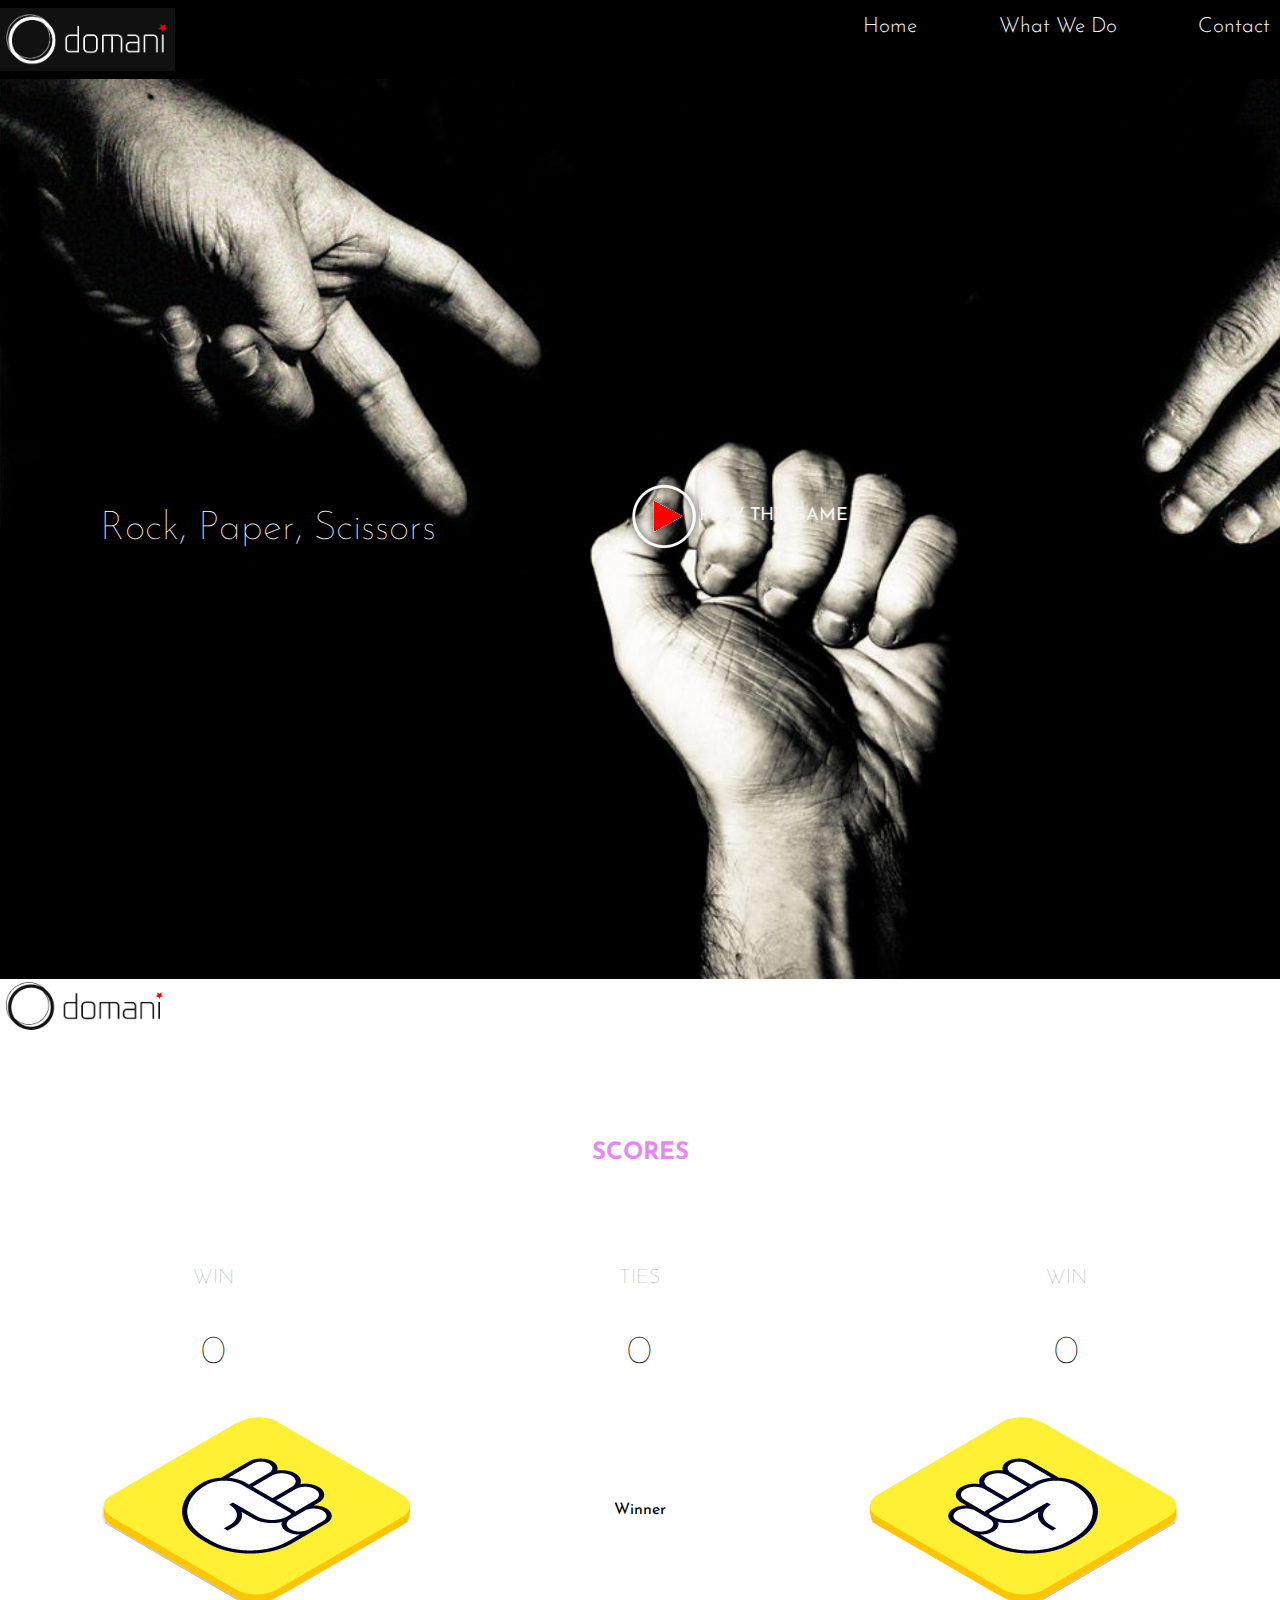
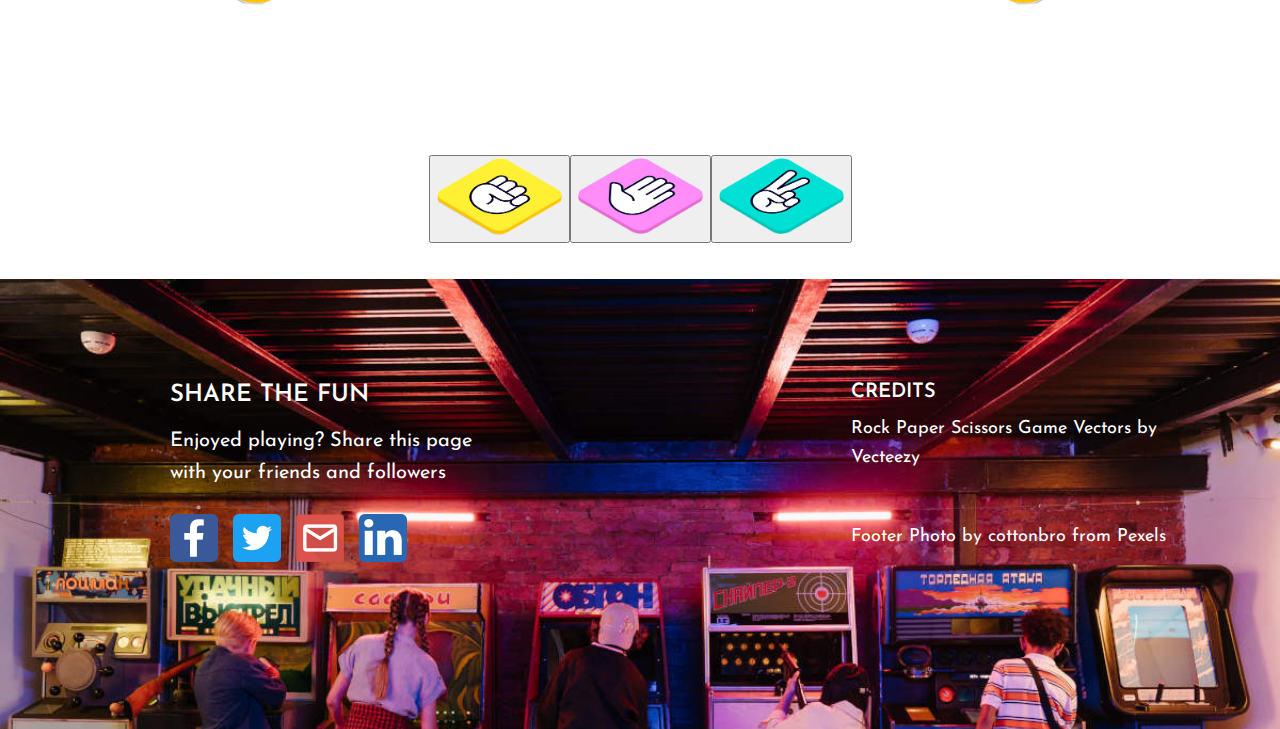
==== index.html @ 02d499a8 "Edit index" ====
<!DOCTYPE html>
<html lang="en">

<head>
    <meta charset="UTF-8">
    <meta http-equiv="X-UA-Compatible" content="IE=edge">
    <meta name="viewport" content="width=device-width, initial-scale=1.0">
    <title>Rock, Paper, Scissors</title>
    <link rel="stylesheet" href="css/normalize.css">
    <link rel="stylesheet" href="css/style.css">
    <link rel="preconnect" href="https://fonts.googleapis.com">
    <link rel="preconnect" href="https://fonts.gstatic.com" crossorigin>
    <link href="https://fonts.googleapis.com/css2?family=Josefin+Sans:wght@100&display=swap" rel="stylesheet">

</head>

<body>
    <div id="main-wrapper">
        <div id="container">
            <div id="header">
                <div class="logo">
                    <img src="images/logob.png" alt="Logo">
                </div>
                <nav class="flex-nav">
                    <ul>
                        <li class="nav-links"><a href="">Home</a></li>
                        <li class="nav-links"><a href="">What We Do</a></li>
                        <li class="nav-links"><a href="">Contact</a></li>
                    </ul>
                </nav>
            </div>
            <div id="hero-banner">
                <div id="hero-banner-inner">
                    <div id="hero-banner-left">
                        <h1>Rock, Paper, Scissors</h1>
                    </div>
                    <div id="hero-banner-center">
                        <h3><a href="#main"><img id="play-button" src="images/play-button-w.png"
                                    onmouseover="hover(this);" onmouseout="unhover(this);" />PLAY THE GAME</a></h3>
                    </div>
                    <div id="hero-banner-right">
                    </div>
                </div>
            </div>
            <div id="main">
                <div id="main-container">
                    <div class="logo">
                        <img src="images/logow.png" alt="Logo">
                    </div>
                    <div id="game-rounds">
                        <h2>SCORES</h2>
                    </div>
                    <div id="game-score-titles">
                        <div id="player-score">
                            WIN
                        </div>
                        <div id="game-ties">
                            TIES
                        </div>
                        <div id="computer-score">
                            WIN
                        </div>
                    </div>
                    <div id="game-score-values">
                        <div id="player-score-value">
                            <p id="player-score-total">0</p>
                        </div>
                        <div id="game-ties-value">
                            <p>0</p>
                        </div>
                        <div id="computer-score-value">
                            <p id="computer-score-total">0</p>
                        </div>
                    </div>
                    <div id="rock-paper-scissors-interface">
                        <div id="hands">
                            <img id="player-hand" src="assets/rock.png" alt="player hand">
                            <div id="winner"><p>Winner</p></div>
                            <img id="computer-hand" src="assets/rock.png" alt="computer hand">
                        </div>          
                        <div id="player-options">
                            <button class="rock"><img class="icons-rps" src="assets/rock.png" /><span>rock</span></button>
                            <button class="paper"><img class="icons-rps" src="assets/paper.png" /><span>paper</span></button>
                            <button class="rock"><img class="icons-rps" src="assets/scissors.png" /><span>scissors</span></button>
                        </div>
                        <div id="computer-output">

                        </div>
                    </div>
                </div>
            </div>
            <div id="footer">
                <div id="footer-container">
                    <div id="footer-left">
                        <h1 id="footer-title">SHARE THE FUN</h1>
                        <h3 id="footer-subtitle">Enjoyed playing? Share this page with your friends and followers</h3>
                        <a id="social-icons" href="https://facebook.com"><img src="assets/facebook_icon.png" /></a>
                        <a id="social-icons" href="https://twitter.com"><img src="assets/twitter_icon.png" /></a>
                        <a id="social-icons" href="mailto:?subject=Rock, Paper, Scissors.&body=https://www.github.com"><img src="assets/mail_icon.png" /></a>
                        <a id="social-icons" href="https://linkedin.com"><img src="assets/linkedin_icon.png" /></a>
                    </div>
                    <div id="footer-center">

                    </div>
                    <div id="footer-right">
                        <div id="footer-credits-container">
                            <h1 id="footer-credits-title">CREDITS</h1>
                            <h3 id="footer-credits">Rock Paper Scissors Game Vectors by <a href="https://www.vecteezy.com/free-vector/rock-paper-scissors-game">Vecteezy</a></h3>
                            <h3 id="footer-credits">Footer Photo by <a href="https://www.pexels.com/@cottonbro">cottonbro</a> from Pexels</h3>
                        </div>
                    </div>
                </div>
            </div>
        </div>
    </div>
    <script src="javascript/rps.js"></script>
</body>

</html>
---- css/style.css ----
/* style.css */

html {
    margin:0;
    padding:0;
    box-sizing:border-box;
    overflow-y: scroll;
    scroll-behavior: smooth;
    font-family: Josefin Sans,sans-serif;
}

#header {
    display:flex;
    align-items:center;
    background-color:black;
}

#header .logo {
    display:flex;
    justify-content:flex-start;
    flex: 4;
}

#header .logo img {
    width: 175px;
}

#header .flex-nav {
    display:flex;
    justify-content:flex-end;
    flex:2;
}

#header .flex-nav ul {
    display: flex;
    justify-content:space-between;
    width: 100%;
    list-style: none;
    margin: 0;
    padding: 10px;
}

#header .flex-nav .nav-links a {
    color: whitesmoke;
    text-decoration: none;
    display: inline-block;
    font-family: Josefin Sans,sans-serif;
    font-weight: 300;
    font-size: 21px;
}

#hero-banner {
    display:flex;
    align-items:center;
    width: 100%;
    min-height: 100vh;
    background-image:url(../images/banner-image-bw.jpg);
    background-size: cover;
}

#hero-banner-inner {
    display:flex;
    width:100%;
}

#hero-banner-left {
    display:flex;
    justify-content: flex-start;
    flex:3;
}

#hero-banner-left h1 {
    display:flex;
    justify-content: flex-start;
    align-items:center;
    width:100%;
    white-space: nowrap;
    font-size: 40px;
    color:white;
    line-height: 1.2;
    font-weight: lighter;
    margin: 0;
    padding-left:100px;
    font-family: Josefin Sans,sans-serif;
}

#hero-banner-center {
    display:flex;
    justify-content:flex-start;
    align-items:center;
    flex:2;
}

#hero-banner-center h3 {
    font-size: 22px;
    font-weight: 400;
    text-transform: uppercase;
    padding-left:80px;
    width:100%;
    white-space: nowrap;
    font-family: Josefin Sans,sans-serif;
}

#hero-banner-center a {
    color:whitesmoke;
    text-decoration: none;
    display: flex;
    align-items:center;
}

#hero-banner-right {
    display:flex;
    justify-content: flex-end;
    align-items:center;
    flex:2;
}

#main {
    display:flex;
    flex-direction:column;
    width: 100%;
    min-height: 100vh;
    background-color:white;
}

#main-container .logo img {
    width: 175px;
}

#game-rounds {
    display:flex;
    justify-content:center;
    align-items:center;
    color:rgba(231, 126, 245, 0.938);
    font-family: Josefin Sans,sans-serif;
    font-size: 16px;
    text-transform: uppercase;
    font-weight:lighter;
    padding-top:80px;
    padding-bottom:80px;
}

#game-score-titles {
    display:flex;
    justify-content:space-around;
    /* width:80%; */
    /* flex-direction: column; */
    font-size:20px;
    font-weight:lighter;
}

#player-score {
    display:flex;
    justify-content:flex-start;
    align-items:center;
    color:rgb(153, 151, 151);
    
}

#game-ties {
    display:flex;
    justify-content:center;
    align-items:center;
    color:rgb(153, 151, 151);
}

#computer-score {
    display:flex;
    justify-content:flex-end;
    align-items:center;
    color:rgb(153, 151, 151);
}

#game-score-values {
    display:flex;
    justify-content:space-around;
    /* width:80%; */
    font-size:40px;
    font-weight:lighter;
}

#player-score-value {
    display:flex;
    justify-content:flex-start;
    align-items:center;
}

#game-ties-value {
    display:flex;
    justify-content:center;
    align-items:center;
}

#computer-score-value {
    display:flex;
    justify-content:flex-end;
    align-items:center;
}

#rock-paper-scissors-interface {
    display:flex;
    flex-direction:column;
    justify-content:space-around;
}

#hands {
    display:flex;
    justify-content:space-around;
}

#hands player-hand {
    display:flex;
    justify-content:flex-start;
    align-items:center;
}

#hands computer-hand {
    display:flex;
    justify-content:flex-end;
    align-items:center;
}

#computer-hand {
    transform: rotateY(180deg);
}

#player-options {
    display:flex;
    justify-content:center;
    align-items:center;
    padding-top:150px;
}

#player-options span {
    display:none;
}

.icons-rps {
    width:125px;
    height:auto;
}

#winner {
    display:flex;
    justify-content:center;
    align-items:center;
}

#computer-output {
    display:flex;
    justify-content:flex-start;
    align-items:center;
}

#footer {
    display:flex;
    align-items:center;
    width: 100%;
    min-height: 50vh;
    background-image:url(../images/footer-image.jpg);
    background-size: cover;
    background-position: 50% 25%;
    background-repeat: no-repeat;
}

#footer-container {
    display:flex;
    justify-content:space-between;
    width:100%

}

#footer-left {
    padding-left:170px;
    padding-top:30px;
    width:auto;
    height:300px;
    flex:3;
}

#footer-title {
    font-size: 24px;
    line-height: 20px;
    color:white;
    font-weight:600;
    text-transform: uppercase;
}

#footer-subtitle {
    color: #fff;
    font-size: 20px;
    max-width: 340px;
    line-height: 1.6;
    margin-bottom: 25px;
    font-weight: 400;
}

#social-icons {
    padding-right:10px;
}

#footer-center {
    display:flex;
    flex:2;
}

#footer-right {
    display:flex;
    justify-content:center;
    flex:2;
    padding-right:50px;
    padding-top:30px;
    width:auto;
    height:300px;
    flex:3;
}

#footer-credits-container {
    display:flex;
    align-content:center;
    flex-direction: column;
}

#footer-credits-title {
    font-size: 20px;
    line-height: 20px;
    color:white;
    font-weight:600;
    text-transform: uppercase;
}

#footer-credits, a {
    margin:0;
    color: #fff;
    font-size: 18px;
    max-width: 360px;
    line-height: 1.6;
    margin-bottom: 25px;
    font-weight: 400;
    text-decoration: none;
    display: inline-block;
}
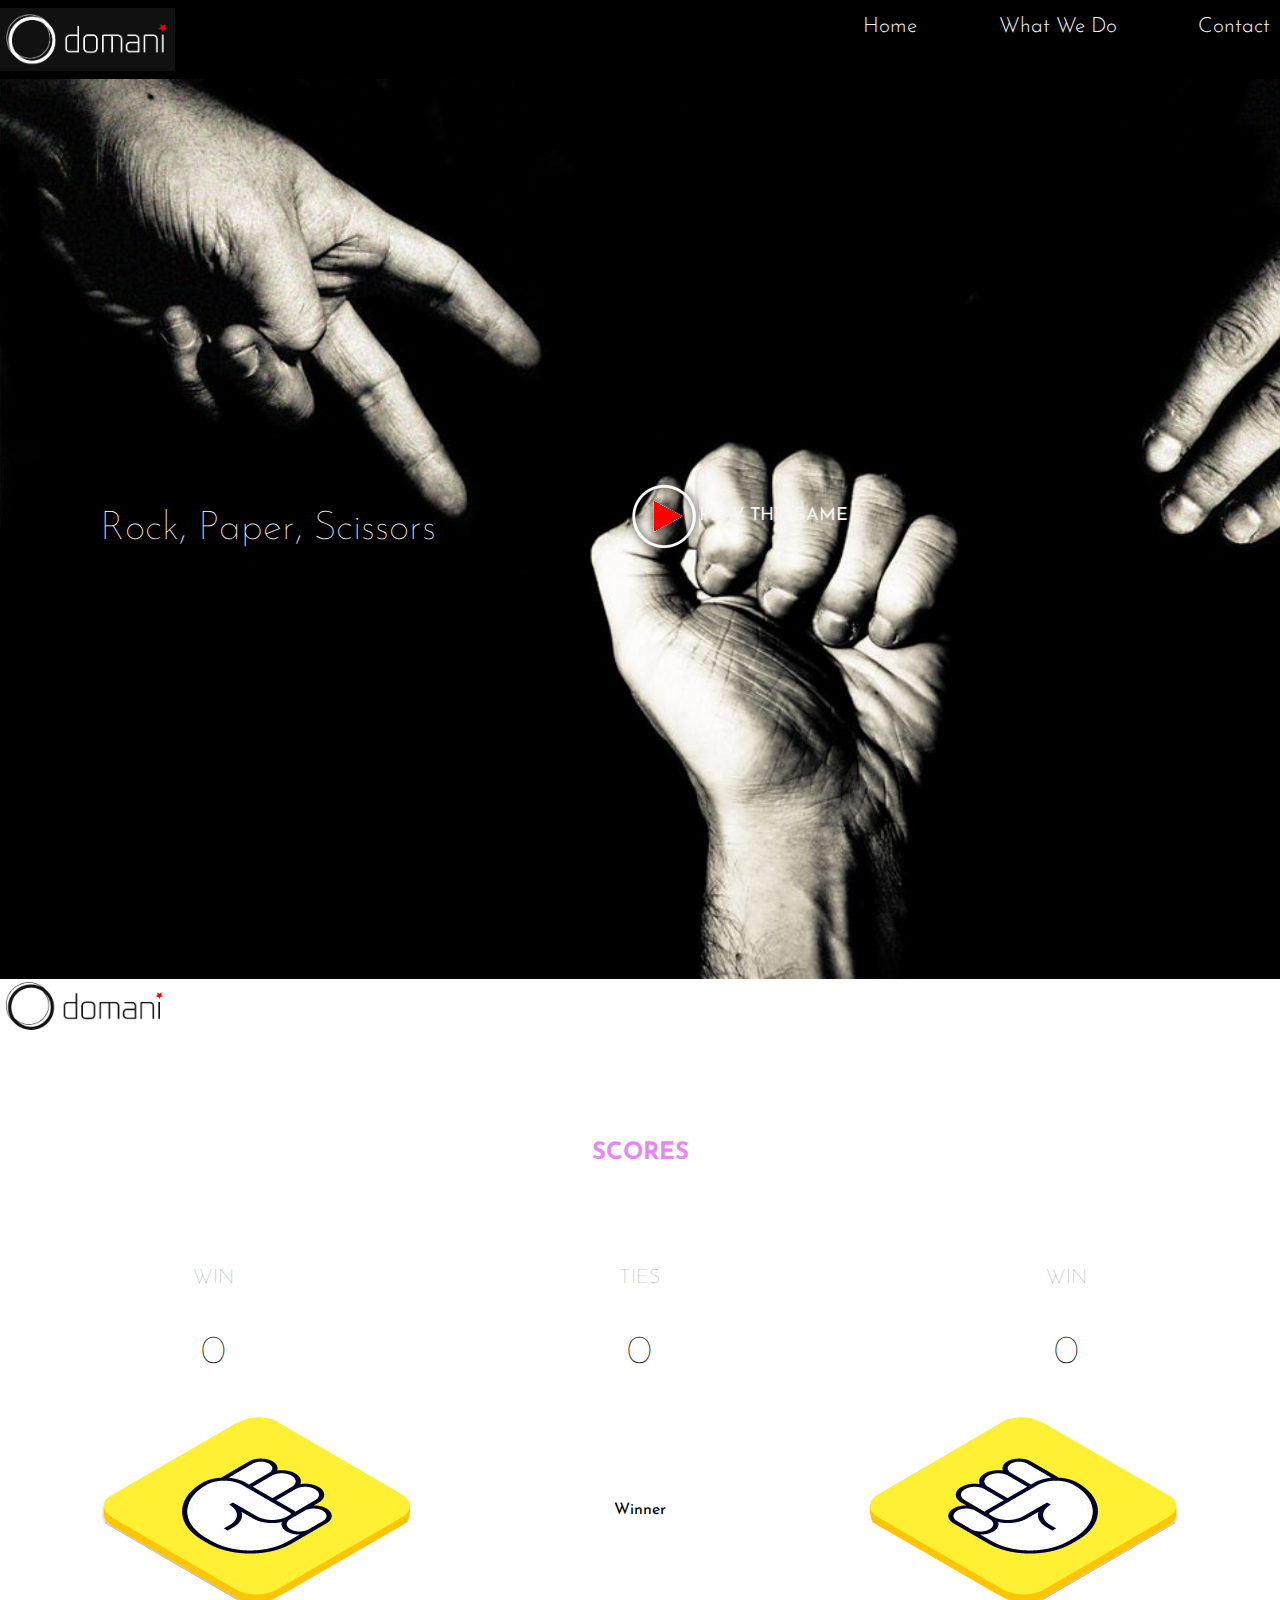
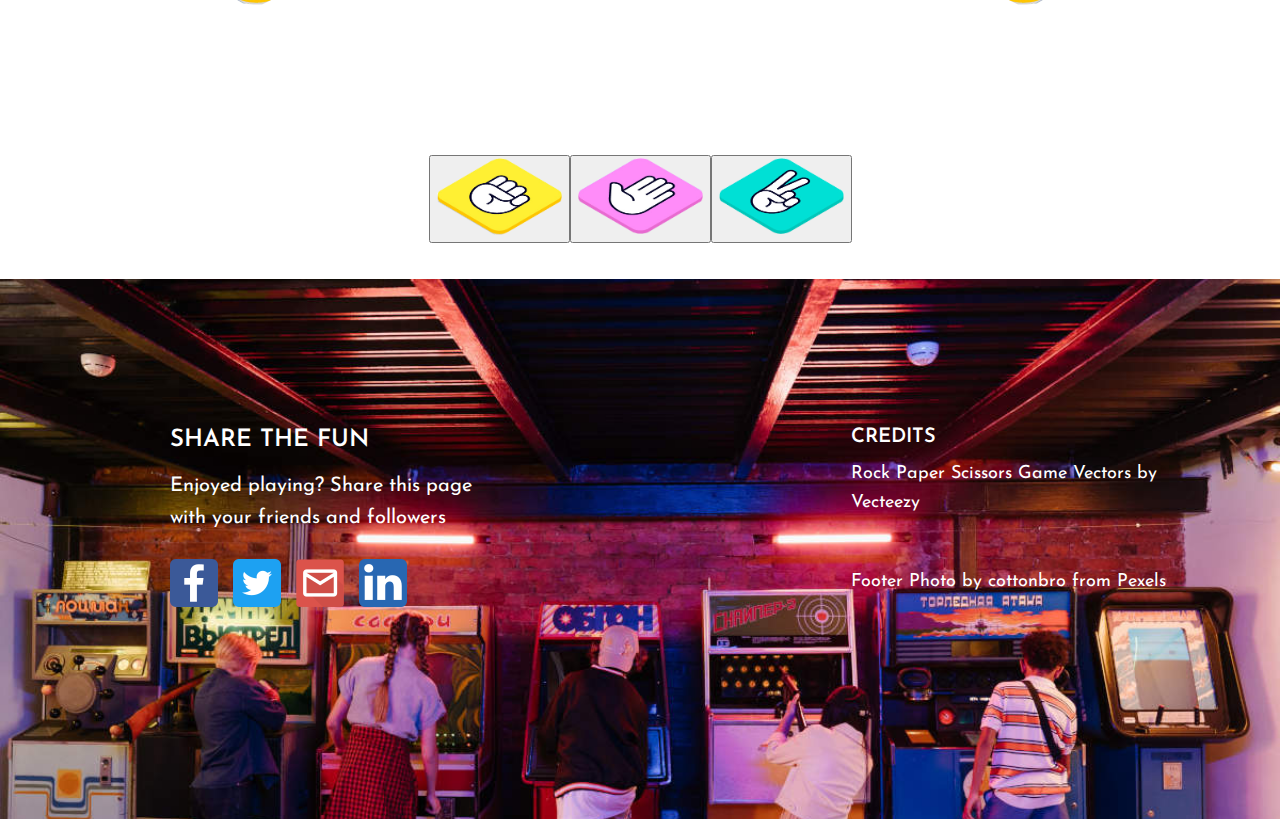
==== commit 5a26278c: "Edit index, style.css and add arrow icon" ====
--- a/index.html
+++ b/index.html
@@ -83,8 +83,8 @@
                             <button class="paper"><img class="icons-rps" src="assets/paper.png" /><span>paper</span></button>
                             <button class="rock"><img class="icons-rps" src="assets/scissors.png" /><span>scissors</span></button>
                         </div>
-                        <div id="computer-output">
-
+                        <div id="jscroll-footer">
+                            
                         </div>
                     </div>
                 </div>
--- a/css/style.css
+++ b/css/style.css
@@ -246,17 +246,18 @@
     align-items:center;
 }
 
-#computer-output {
-    display:flex;
-    justify-content:flex-start;
-    align-items:center;
-}
+/* #scroll-footer{
+    display:flex;
+    justify-content:center;
+    position: absolute;
+    bottom: 0;
+} */
 
 #footer {
     display:flex;
     align-items:center;
     width: 100%;
-    min-height: 50vh;
+    min-height: 60vh;
     background-image:url(../images/footer-image.jpg);
     background-size: cover;
     background-position: 50% 25%;
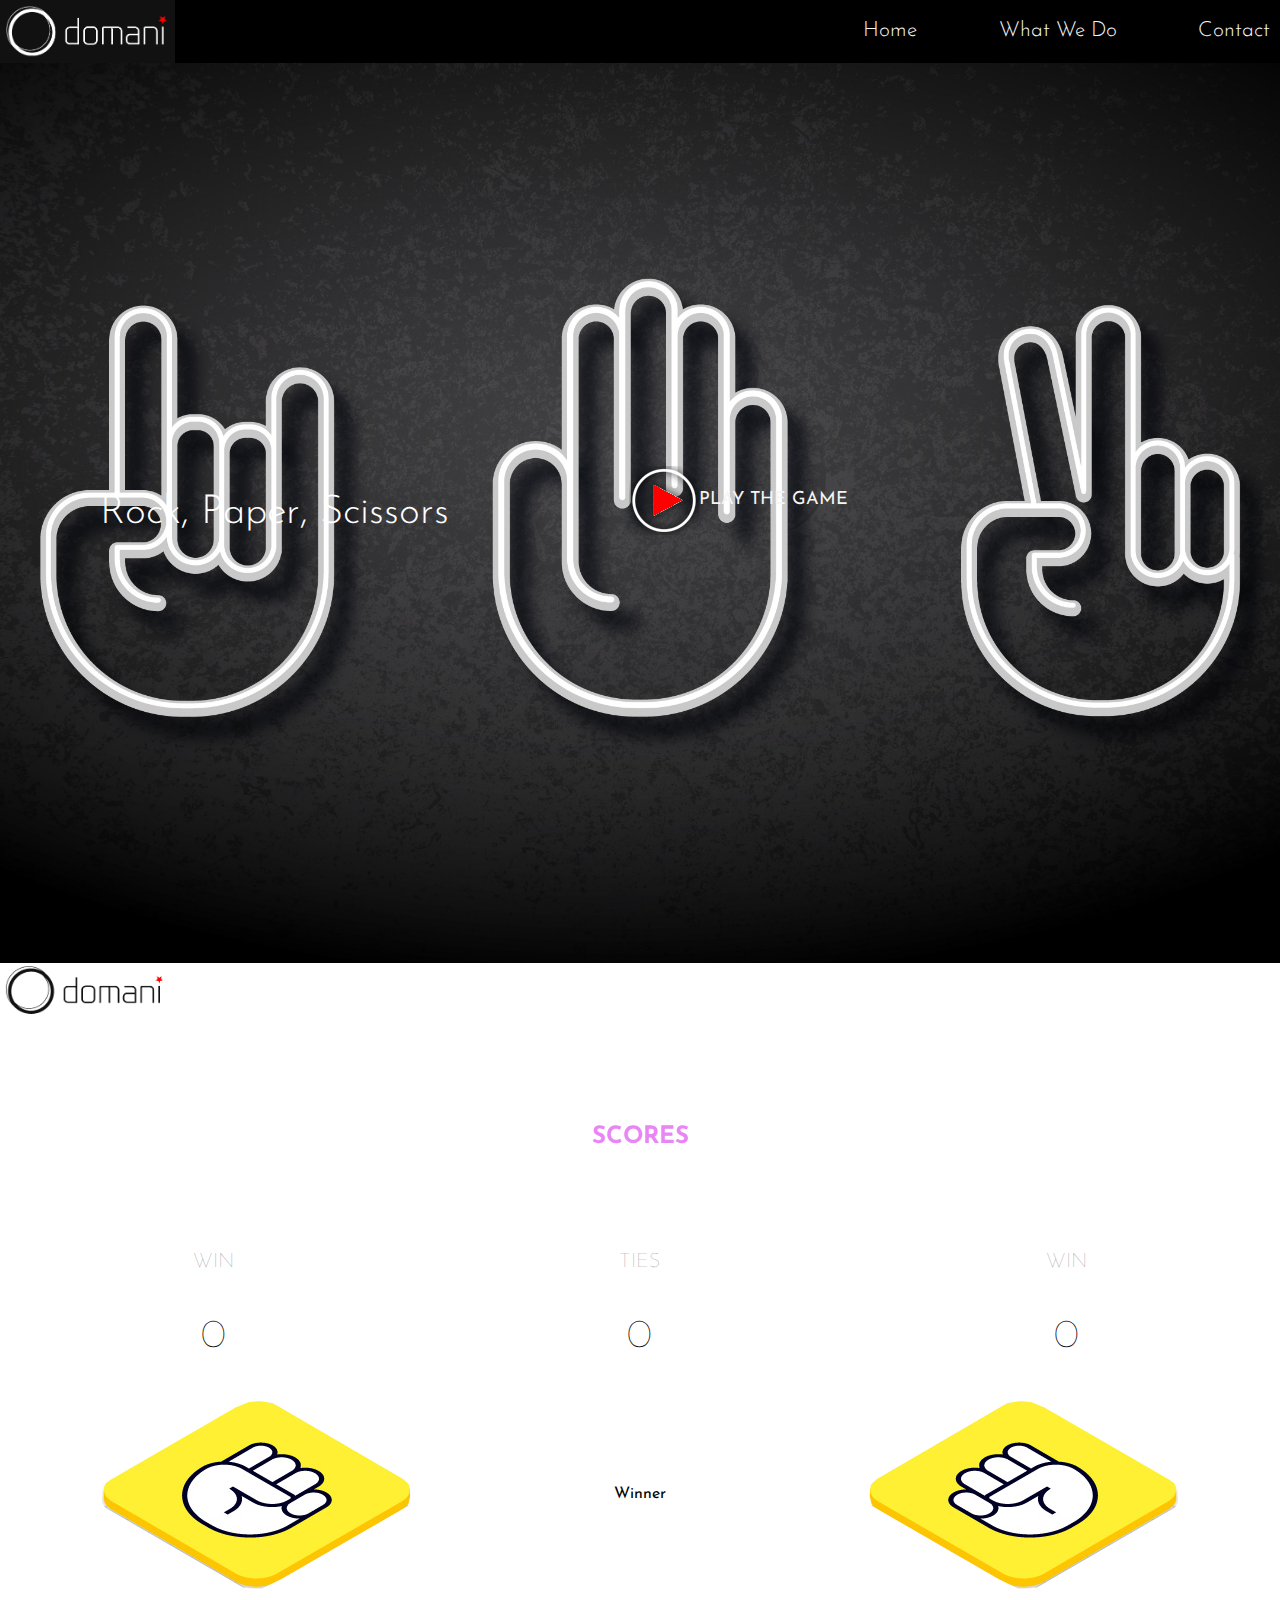
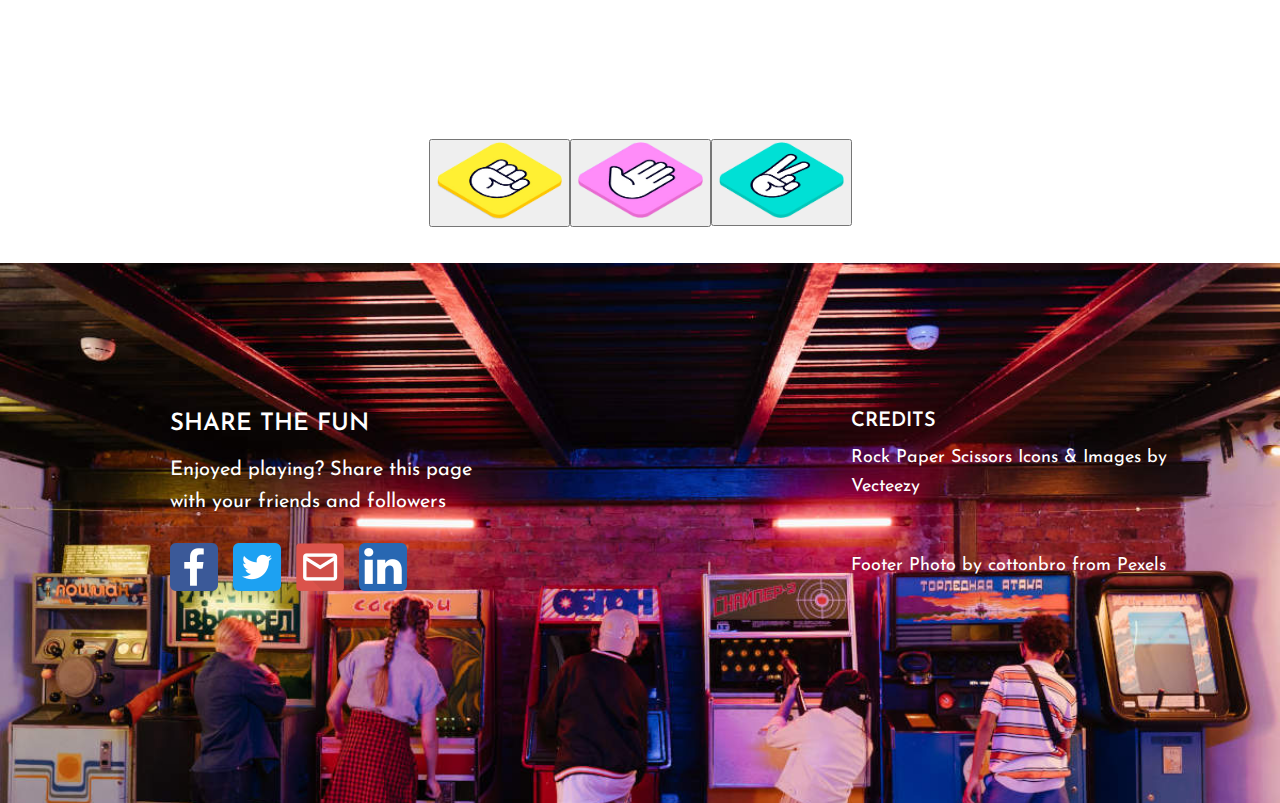
==== commit bea931f7: "Edit index, style.css and replace hero banner image" ====
--- a/index.html
+++ b/index.html
@@ -105,7 +105,7 @@
                     <div id="footer-right">
                         <div id="footer-credits-container">
                             <h1 id="footer-credits-title">CREDITS</h1>
-                            <h3 id="footer-credits">Rock Paper Scissors Game Vectors by <a href="https://www.vecteezy.com/free-vector/rock-paper-scissors-game">Vecteezy</a></h3>
+                            <h3 id="footer-credits">Rock Paper Scissors Icons & Images by <a href="https://www.vecteezy.com/free-vector/rock-paper-scissors-game">Vecteezy</a></h3>
                             <h3 id="footer-credits">Footer Photo by <a href="https://www.pexels.com/@cottonbro">cottonbro</a> from Pexels</h3>
                         </div>
                     </div>
--- a/css/style.css
+++ b/css/style.css
@@ -28,6 +28,7 @@
 #header .flex-nav {
     display:flex;
     justify-content:flex-end;
+    align-content:center;
     flex:2;
 }
 
@@ -47,6 +48,7 @@
     font-family: Josefin Sans,sans-serif;
     font-weight: 300;
     font-size: 21px;
+    margin:0;
 }
 
 #hero-banner {
@@ -54,8 +56,10 @@
     align-items:center;
     width: 100%;
     min-height: 100vh;
-    background-image:url(../images/banner-image-bw.jpg);
+    background-image:url(../images/banner-image-bw-icons.jpg);
     background-size: cover;
+    background-position: 50% 60%;
+    background-repeat: no-repeat;
 }
 
 #hero-banner-inner {
@@ -78,7 +82,7 @@
     font-size: 40px;
     color:white;
     line-height: 1.2;
-    font-weight: lighter;
+    font-weight: 300;
     margin: 0;
     padding-left:100px;
     font-family: Josefin Sans,sans-serif;
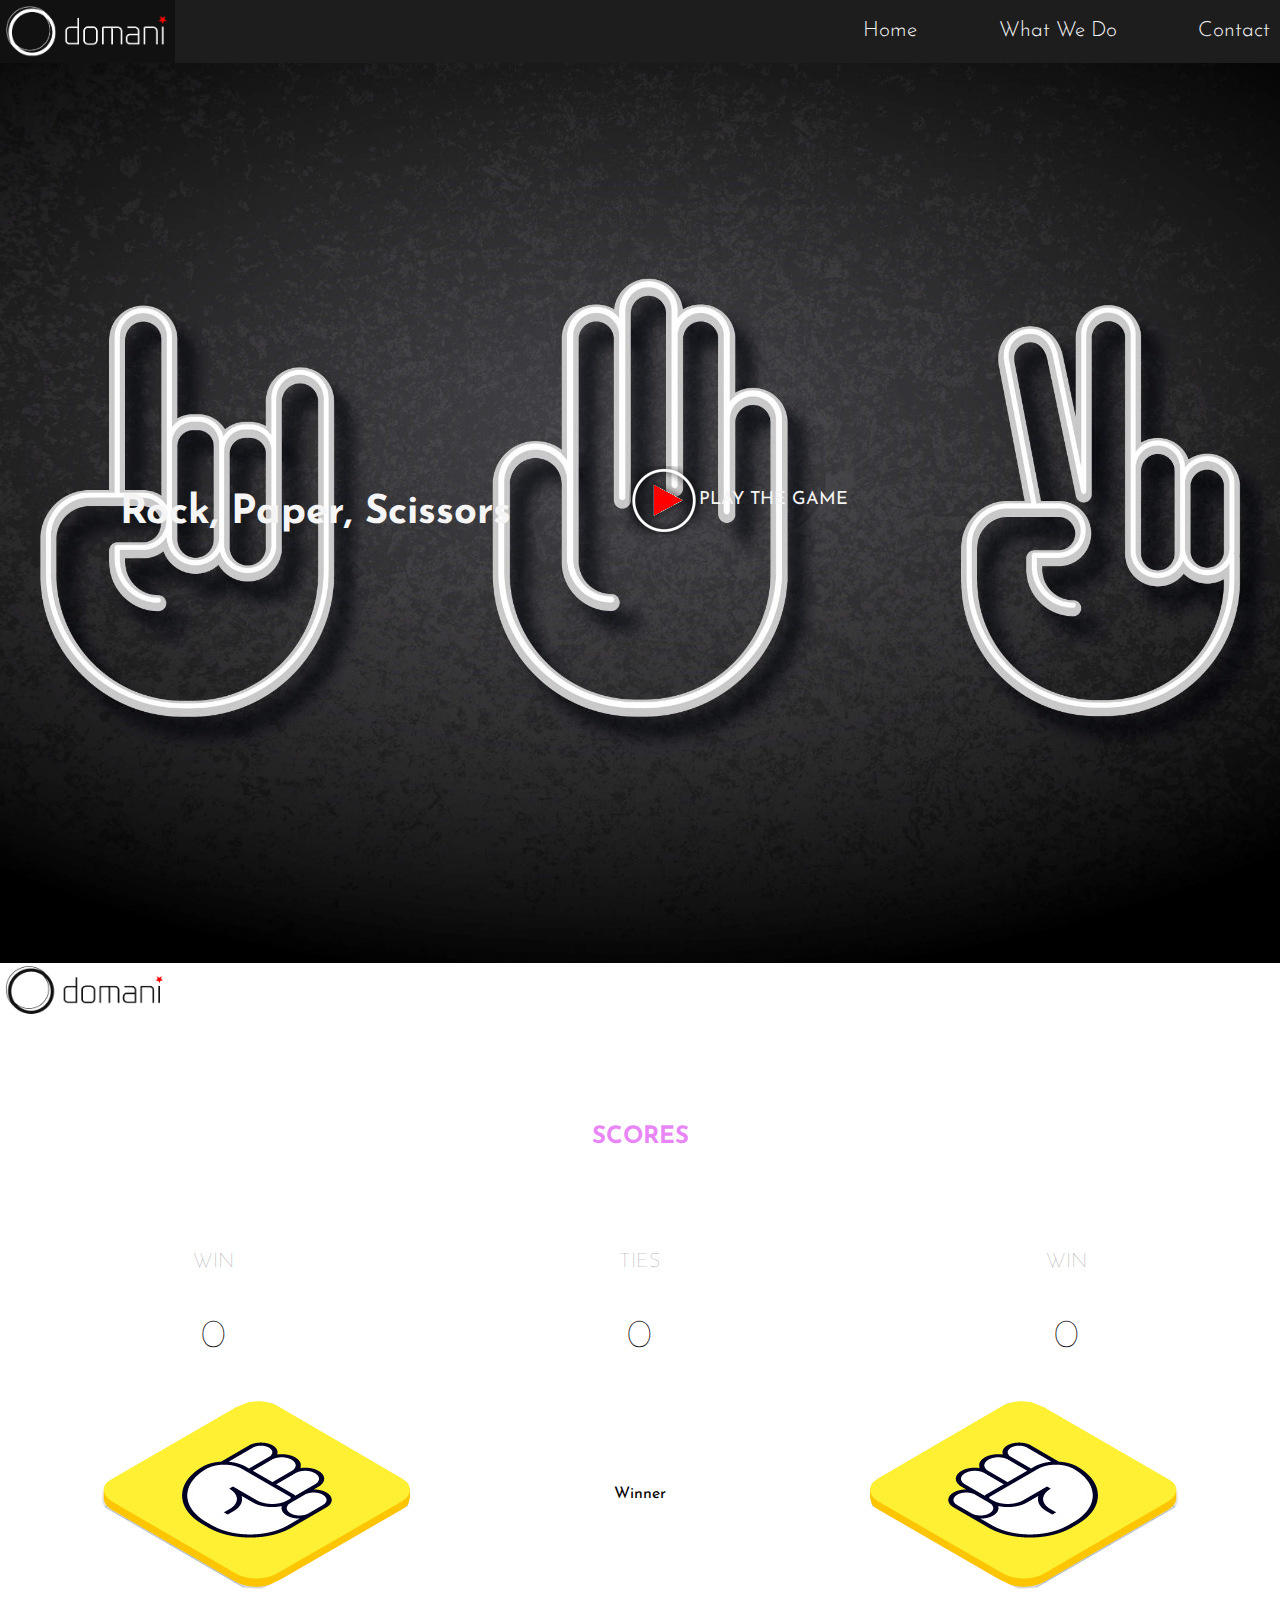
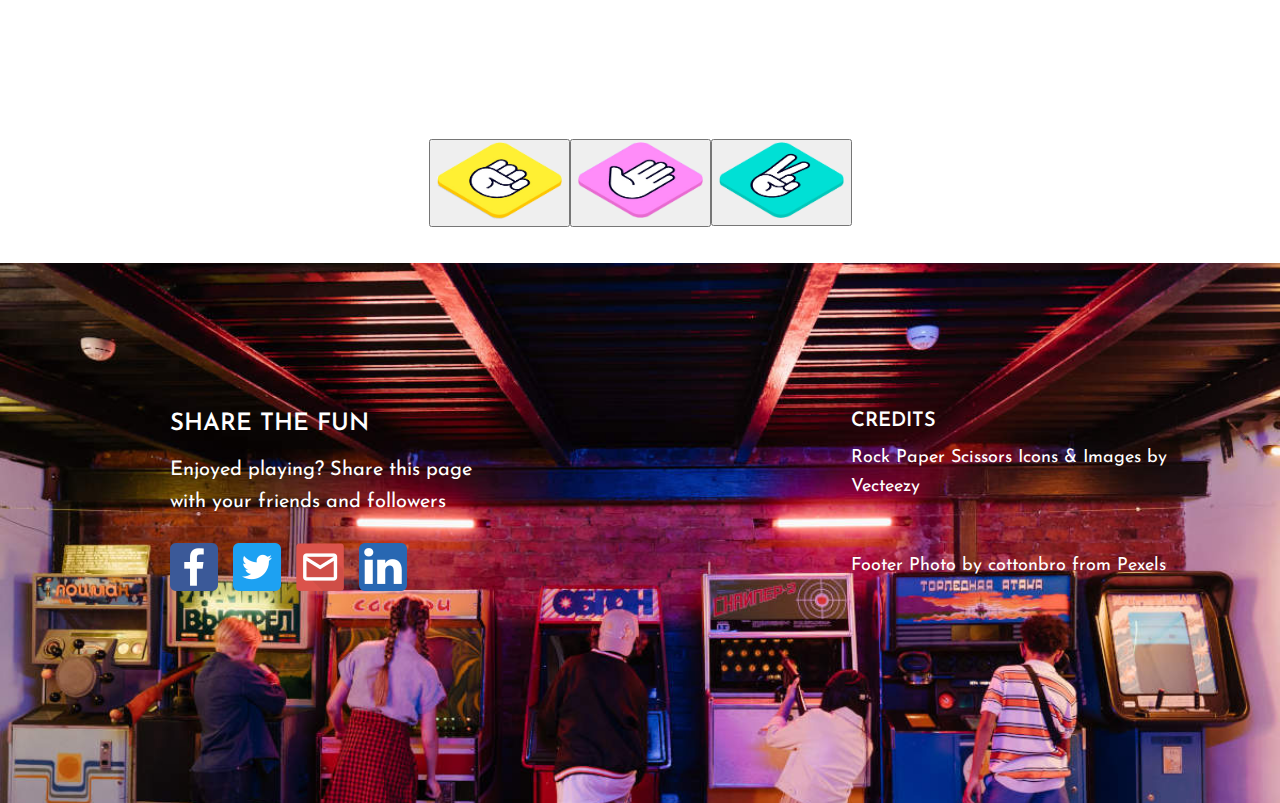
==== commit 81e35595: "Edit index" ====
--- a/index.html
+++ b/index.html
@@ -23,9 +23,9 @@
                 </div>
                 <nav class="flex-nav">
                     <ul>
-                        <li class="nav-links"><a href="">Home</a></li>
+                        <li class="nav-links"><a href="index.html">Home</a></li>
                         <li class="nav-links"><a href="">What We Do</a></li>
-                        <li class="nav-links"><a href="">Contact</a></li>
+                        <li class="nav-links"><a href="https://github.com/digi-coder" target="_blank">Contact</a></li>
                     </ul>
                 </nav>
             </div>
@@ -94,10 +94,10 @@
                     <div id="footer-left">
                         <h1 id="footer-title">SHARE THE FUN</h1>
                         <h3 id="footer-subtitle">Enjoyed playing? Share this page with your friends and followers</h3>
-                        <a id="social-icons" href="https://facebook.com"><img src="assets/facebook_icon.png" /></a>
-                        <a id="social-icons" href="https://twitter.com"><img src="assets/twitter_icon.png" /></a>
-                        <a id="social-icons" href="mailto:?subject=Rock, Paper, Scissors.&body=https://www.github.com"><img src="assets/mail_icon.png" /></a>
-                        <a id="social-icons" href="https://linkedin.com"><img src="assets/linkedin_icon.png" /></a>
+                        <a id="social-icons" href="https://facebook.com/sharer/sharer.php?u=https://digi-coder.github.io/rock-pap-scis/" target="_blank"><img src="assets/facebook_icon.png" /></a>
+                        <a id="social-icons" href="https://twitter.com/intent/tweet/?text=Rock, Paper, Scissors&amp;url=https://digi-coder.github.io/rock-pap-scis/" target="_blank"><img src="assets/twitter_icon.png" /></a>
+                        <a id="social-icons" href="mailto:?subject=Rock, Paper, Scissors.&body=https://digi-coder.github.io/rock-pap-scis/"><img src="assets/mail_icon.png" /></a>
+                        <a id="social-icons" href="https://www.linkedin.com/shareArticle?mini=true&url=https://digi-coder.github.io/rock-pap-scis/" target="_blank"><img src="assets/linkedin_icon.png" /></a>
                     </div>
                     <div id="footer-center">
 
--- a/css/style.css
+++ b/css/style.css
@@ -12,7 +12,7 @@
 #header {
     display:flex;
     align-items:center;
-    background-color:black;
+    background-color:rgba(0, 0, 0, 0.888);
 }
 
 #header .logo {
@@ -80,11 +80,11 @@
     width:100%;
     white-space: nowrap;
     font-size: 40px;
-    color:white;
+    color:whitesmoke;
     line-height: 1.2;
-    font-weight: 300;
+    font-weight: bold;
     margin: 0;
-    padding-left:100px;
+    padding-left:120px;
     font-family: Josefin Sans,sans-serif;
 }
 
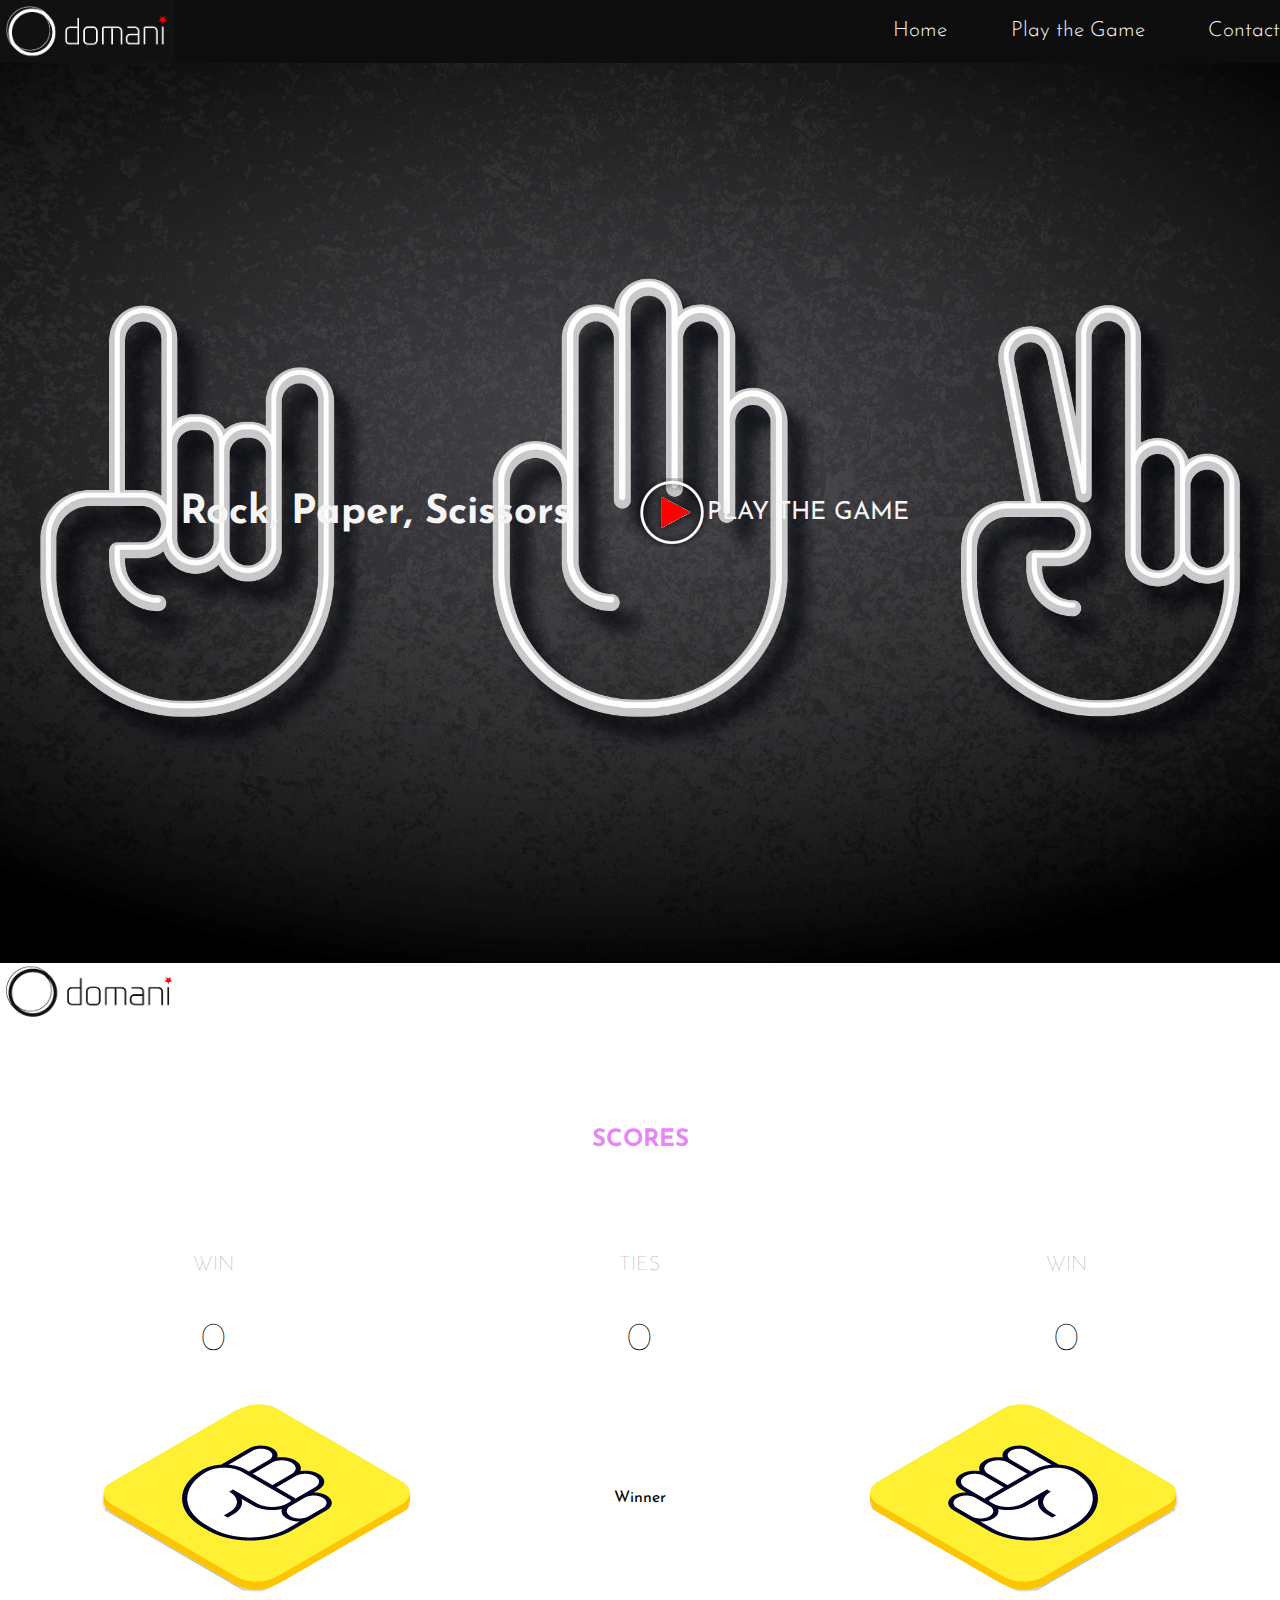
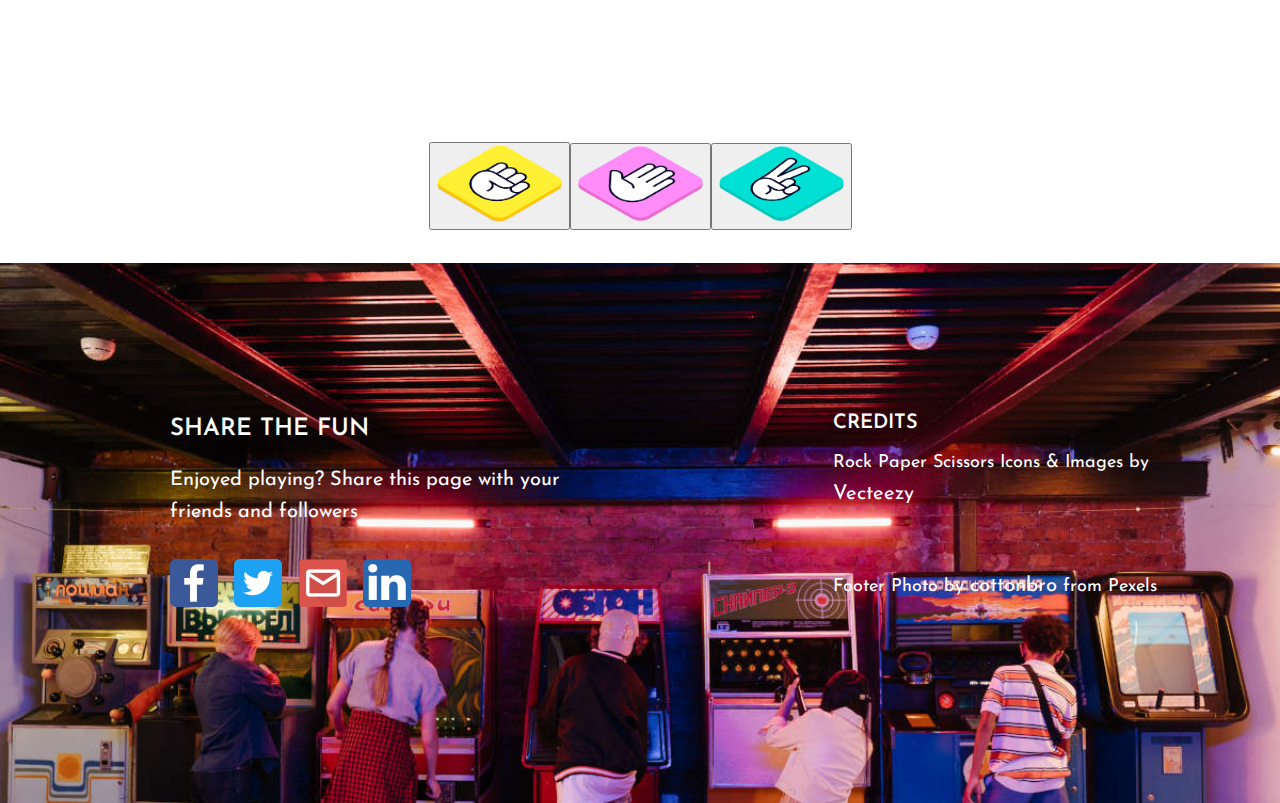
==== commit 26aae009: "Edit index and add media queries to style.css" ====
--- a/index.html
+++ b/index.html
@@ -24,7 +24,7 @@
                 <nav class="flex-nav">
                     <ul>
                         <li class="nav-links"><a href="index.html">Home</a></li>
-                        <li class="nav-links"><a href="">What We Do</a></li>
+                        <li class="nav-links"><a href="#main">Play the Game</a></li>
                         <li class="nav-links"><a href="https://github.com/digi-coder" target="_blank">Contact</a></li>
                     </ul>
                 </nav>
--- a/css/style.css
+++ b/css/style.css
@@ -12,7 +12,7 @@
 #header {
     display:flex;
     align-items:center;
-    background-color:rgba(0, 0, 0, 0.888);
+    background-color:rgba(0, 0, 0, 0.950);
 }
 
 #header .logo {
@@ -21,8 +21,21 @@
     flex: 4;
 }
 
+@media (max-width: 37.500em) {
+    #header .logo {
+        flex: 2;
+    }
+}
+
 #header .logo img {
-    width: 175px;
+    width: 10.938em;
+}
+
+@media (max-width: 37.500em) {
+    #header .logo img {
+        width: 7.000em;
+        height:auto;
+    }
 }
 
 #header .flex-nav {
@@ -38,7 +51,13 @@
     width: 100%;
     list-style: none;
     margin: 0;
-    padding: 10px;
+    padding: 0.625;
+}
+
+@media (max-width: 37.500em) {
+    #header .flex-nav ul {
+        flex-direction:column;
+    }
 }
 
 #header .flex-nav .nav-links a {
@@ -47,8 +66,14 @@
     display: inline-block;
     font-family: Josefin Sans,sans-serif;
     font-weight: 300;
-    font-size: 21px;
+    font-size: 1.313em;
     margin:0;
+}
+
+@media (max-width: 37.500em) {
+    #header .flex-nav .nav-links a {
+        font-size: 1.000em;
+    }
 }
 
 #hero-banner {
@@ -79,12 +104,12 @@
     align-items:center;
     width:100%;
     white-space: nowrap;
-    font-size: 40px;
+    font-size: 2.500em;
     color:whitesmoke;
     line-height: 1.2;
     font-weight: bold;
     margin: 0;
-    padding-left:120px;
+    padding-left:4.500em;
     font-family: Josefin Sans,sans-serif;
 }
 
@@ -96,10 +121,10 @@
 }
 
 #hero-banner-center h3 {
-    font-size: 22px;
+    font-size: 1.375em;
     font-weight: 400;
     text-transform: uppercase;
-    padding-left:80px;
+    padding-left:3.000em;
     width:100%;
     white-space: nowrap;
     font-family: Josefin Sans,sans-serif;
@@ -110,6 +135,7 @@
     text-decoration: none;
     display: flex;
     align-items:center;
+    margin:0;
 }
 
 #hero-banner-right {
@@ -128,7 +154,14 @@
 }
 
 #main-container .logo img {
-    width: 175px;
+    width: 11.563em;
+}
+
+@media (max-width: 37.500em) {
+    #main-container .logo img {
+        width: 7.000em;
+        height:auto;
+    }
 }
 
 #game-rounds {
@@ -137,11 +170,18 @@
     align-items:center;
     color:rgba(231, 126, 245, 0.938);
     font-family: Josefin Sans,sans-serif;
-    font-size: 16px;
+    font-size: 1.000em;
     text-transform: uppercase;
     font-weight:lighter;
-    padding-top:80px;
-    padding-bottom:80px;
+    padding-top:5.000em;
+    padding-bottom:5.000em;
+}
+
+@media (max-width: 37.500em) {
+    #game-rounds {
+        padding-top:0.500em;
+        padding-bottom:0.500em;
+    }
 }
 
 #game-score-titles {
@@ -149,7 +189,7 @@
     justify-content:space-around;
     /* width:80%; */
     /* flex-direction: column; */
-    font-size:20px;
+    font-size:1.250em;
     font-weight:lighter;
 }
 
@@ -179,7 +219,7 @@
     display:flex;
     justify-content:space-around;
     /* width:80%; */
-    font-size:40px;
+    font-size:2.500em;
     font-weight:lighter;
 }
 
@@ -218,6 +258,13 @@
     align-items:center;
 }
 
+@media (max-width: 37.500em) {
+    #rock-paper-scissors-interface hands img {
+        width: 9.000em;
+        height:auto;
+    }
+}
+
 #hands computer-hand {
     display:flex;
     justify-content:flex-end;
@@ -232,7 +279,7 @@
     display:flex;
     justify-content:center;
     align-items:center;
-    padding-top:150px;
+    padding-top:9.375em;
 }
 
 #player-options span {
@@ -240,7 +287,7 @@
 }
 
 .icons-rps {
-    width:125px;
+    width:7.813em;
     height:auto;
 }
 
@@ -276,16 +323,16 @@
 }
 
 #footer-left {
-    padding-left:170px;
-    padding-top:30px;
+    padding-left:10.625em;
+    padding-top:1.875em;
     width:auto;
-    height:300px;
+    height:18.750em;
     flex:3;
 }
 
 #footer-title {
-    font-size: 24px;
-    line-height: 20px;
+    font-size: 1.500em;
+    line-height: 1.250em;
     color:white;
     font-weight:600;
     text-transform: uppercase;
@@ -293,15 +340,15 @@
 
 #footer-subtitle {
     color: #fff;
-    font-size: 20px;
-    max-width: 340px;
+    font-size: 1.250em;
+    max-width: 21.250em;
     line-height: 1.6;
-    margin-bottom: 25px;
+    margin-bottom: 1.563em;
     font-weight: 400;
 }
 
 #social-icons {
-    padding-right:10px;
+    padding-right:0.625em;
 }
 
 #footer-center {
@@ -313,10 +360,10 @@
     display:flex;
     justify-content:center;
     flex:2;
-    padding-right:50px;
-    padding-top:30px;
+    padding-right:3.125em;
+    padding-top:1.875em;
     width:auto;
-    height:300px;
+    height:18.750em;
     flex:3;
 }
 
@@ -327,8 +374,8 @@
 }
 
 #footer-credits-title {
-    font-size: 20px;
-    line-height: 20px;
+    font-size: 1.250em;
+    line-height: 1.250em;
     color:white;
     font-weight:600;
     text-transform: uppercase;
@@ -337,10 +384,10 @@
 #footer-credits, a {
     margin:0;
     color: #fff;
-    font-size: 18px;
-    max-width: 360px;
+    font-size: 1.125em;
+    max-width: 22.500em;
     line-height: 1.6;
-    margin-bottom: 25px;
+    margin-bottom: 1.563em;
     font-weight: 400;
     text-decoration: none;
     display: inline-block;
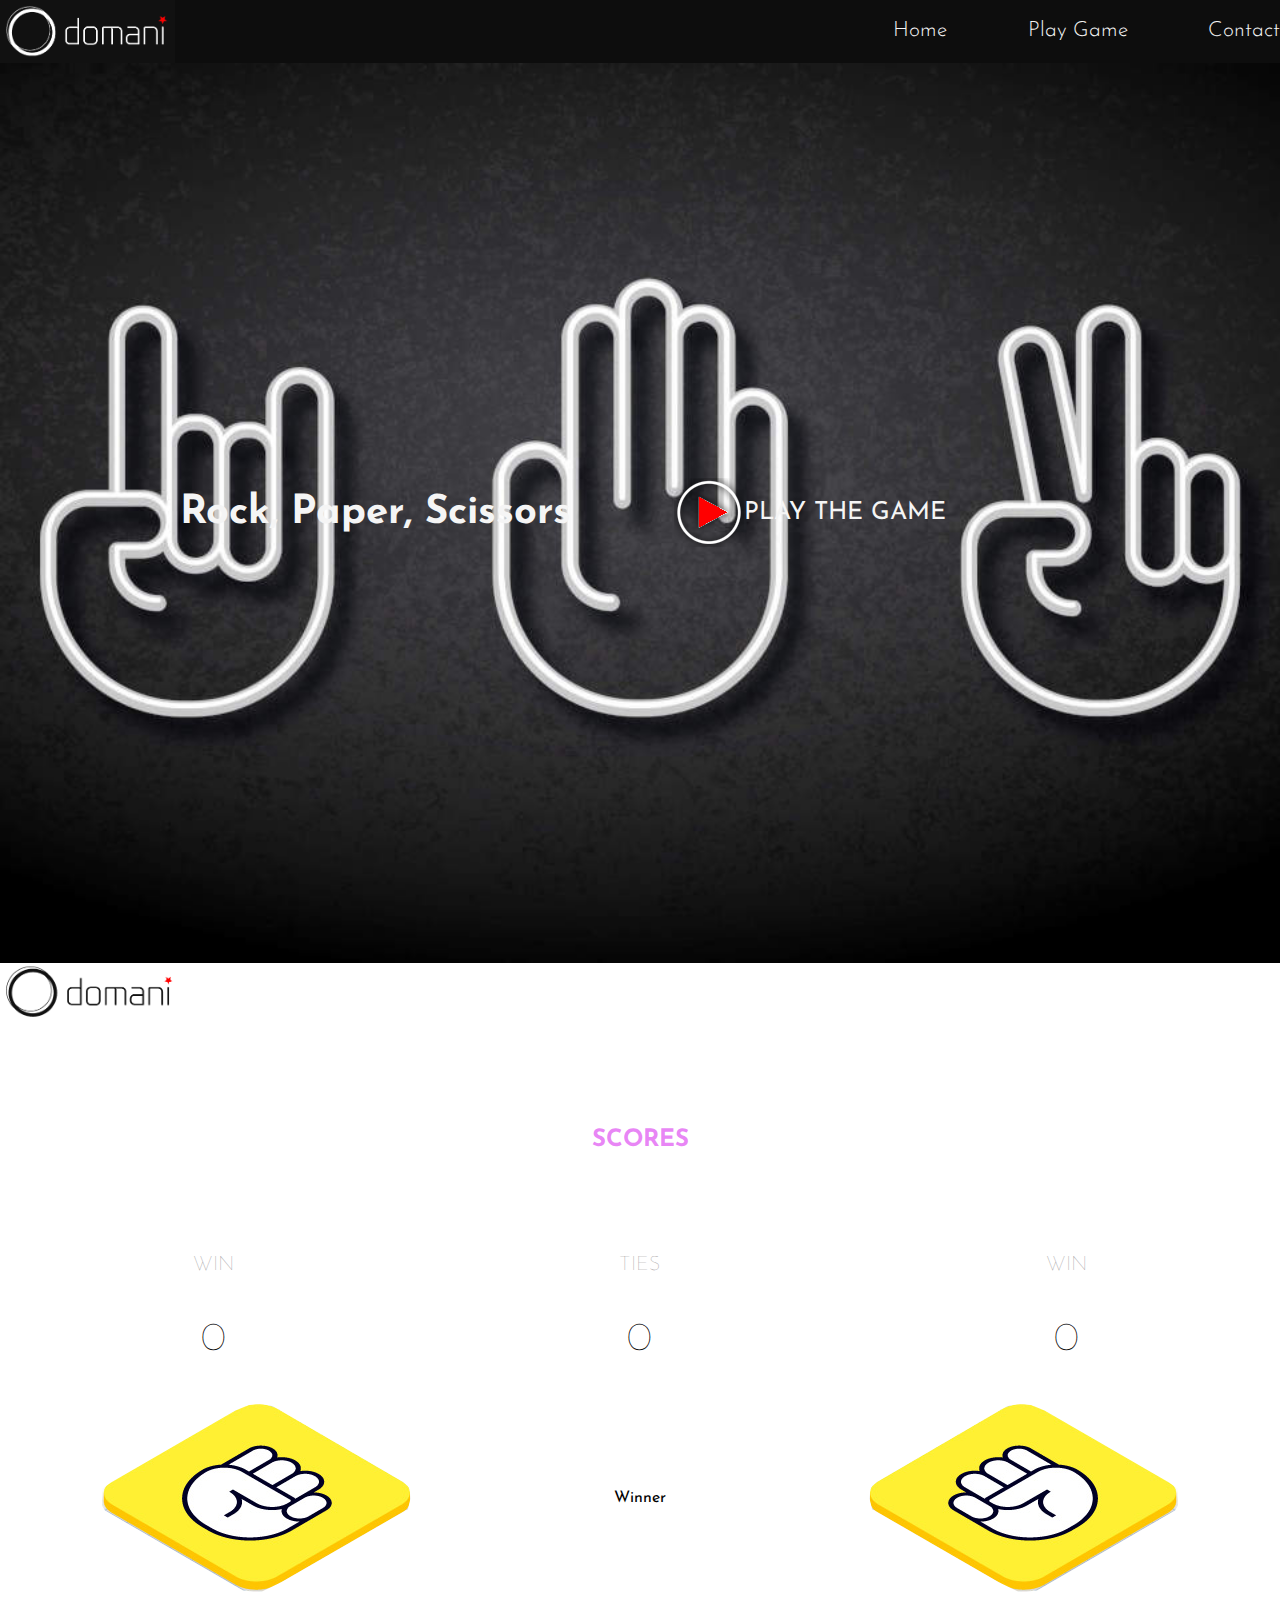
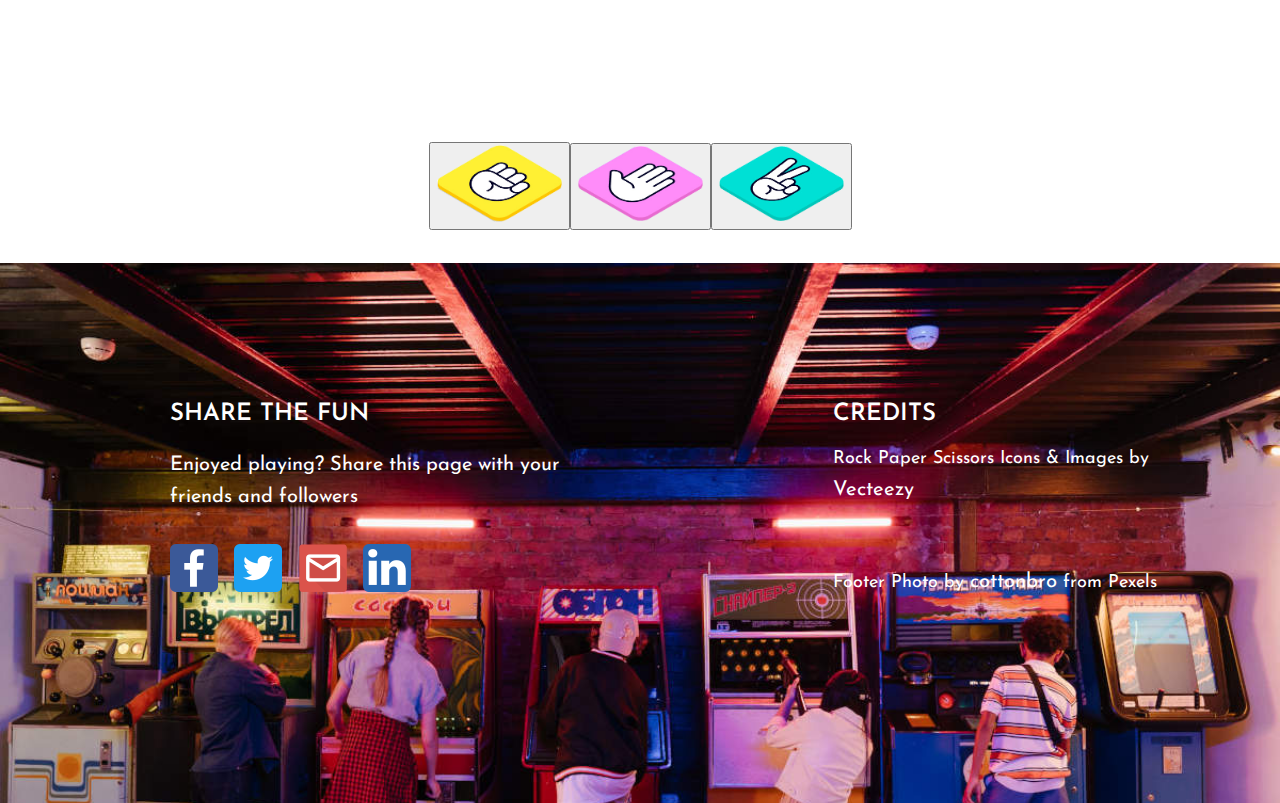
==== commit cca78a12: "Edit style.css" ====
--- a/index.html
+++ b/index.html
@@ -24,7 +24,7 @@
                 <nav class="flex-nav">
                     <ul>
                         <li class="nav-links"><a href="index.html">Home</a></li>
-                        <li class="nav-links"><a href="#main">Play the Game</a></li>
+                        <li class="nav-links"><a href="#main">Play Game</a></li>
                         <li class="nav-links"><a href="https://github.com/digi-coder" target="_blank">Contact</a></li>
                     </ul>
                 </nav>
--- a/css/style.css
+++ b/css/style.css
@@ -81,21 +81,45 @@
     align-items:center;
     width: 100%;
     min-height: 100vh;
-    background-image:url(../images/banner-image-bw-icons.jpg);
+    background-image:url(../images/banner-image-bw-icons-phone.jpg);
     background-size: cover;
     background-position: 50% 60%;
     background-repeat: no-repeat;
 }
 
+@media (min-width: 480px) {
+    #hero-banner {
+        background-image:url(../images/banner-image-bw-icons-tab.jpg);
+    }
+}
+
+@media (min-width: 1080px) {
+    #hero-banner {
+        background-image:url(../images/banner-image-bw-icons.jpg);
+    }
+}
+
 #hero-banner-inner {
     display:flex;
     width:100%;
+}
+
+@media (max-width: 37.500em) {
+    #hero-banner-inner {
+        flex-direction:column;
+    }
 }
 
 #hero-banner-left {
     display:flex;
     justify-content: flex-start;
     flex:3;
+}
+
+@media (max-width: 37.500em) {
+    #hero-banner-left  {
+        flex:3;
+    }
 }
 
 #hero-banner-left h1 {
@@ -113,9 +137,19 @@
     font-family: Josefin Sans,sans-serif;
 }
 
+@media (max-width: 37.500em) {
+    #hero-banner-left h1 {
+        justify-content: center;
+        font-size:2.100em;
+        padding-top:2.000em;
+        padding-left:0;
+        padding-bottom:2.000em
+    }
+}
+
 #hero-banner-center {
     display:flex;
-    justify-content:flex-start;
+    justify-content:center;
     align-items:center;
     flex:2;
 }
@@ -124,10 +158,27 @@
     font-size: 1.375em;
     font-weight: 400;
     text-transform: uppercase;
-    padding-left:3.000em;
+    padding-left:4.700em;
     width:100%;
     white-space: nowrap;
     font-family: Josefin Sans,sans-serif;
+}
+
+@media (max-width: 37.500em) {
+    #hero-banner-center h3 {
+        margin:0;
+        padding-top:3.000em;
+        padding-left:7.000em;;
+        font-size:0.900em;
+
+    }
+}
+
+@media (max-width: 37.500em) {
+    #hero-banner-center img {
+        width:3.000em;
+        height:auto;
+    }
 }
 
 #hero-banner-center a {
@@ -252,6 +303,13 @@
     justify-content:space-around;
 }
 
+@media (max-width: 37.500em) {
+    #hands {
+        padding-top:2.000em;
+        padding-bottom:3.000em;
+    }
+}
+
 #hands player-hand {
     display:flex;
     justify-content:flex-start;
@@ -259,8 +317,8 @@
 }
 
 @media (max-width: 37.500em) {
-    #rock-paper-scissors-interface hands img {
-        width: 9.000em;
+    #hands img {
+        width: 7.000em;
         height:auto;
     }
 }
@@ -280,6 +338,12 @@
     justify-content:center;
     align-items:center;
     padding-top:9.375em;
+}
+
+@media (max-width: 37.500em) {
+    #player-options {
+        padding-top:3.000em;
+    }
 }
 
 #player-options span {
@@ -291,18 +355,27 @@
     height:auto;
 }
 
+@media (max-width: 37.500em) {
+    .icons-rps {
+        width:3.000em;
+        height:auto;
+    }
+}
+
 #winner {
     display:flex;
     justify-content:center;
     align-items:center;
 }
 
-/* #scroll-footer{
-    display:flex;
-    justify-content:center;
-    position: absolute;
-    bottom: 0;
-} */
+@media (max-width: 37.500em) {
+    #winner {
+        width:0.500em;
+        height:0.500em;
+        font-size:0.800em;
+        text-align:center;
+    }
+}
 
 #footer {
     display:flex;
@@ -315,6 +388,12 @@
     background-repeat: no-repeat;
 }
 
+@media (max-width: 37.500em) {
+    #footer {
+        min-height: 30vh;
+    }
+}
+
 #footer-container {
     display:flex;
     justify-content:space-between;
@@ -324,10 +403,19 @@
 
 #footer-left {
     padding-left:10.625em;
-    padding-top:1.875em;
+    padding-top:0;
     width:auto;
     height:18.750em;
     flex:3;
+}
+
+@media (max-width: 37.500em) {
+    #footer-left {
+        padding-top:0;
+        padding-right:0.500em;
+        padding-left:0.500em;
+        flex:2;
+    }
 }
 
 #footer-title {
@@ -336,6 +424,12 @@
     color:white;
     font-weight:600;
     text-transform: uppercase;
+}
+
+@media (max-width: 37.500em) {
+    #footer-title {
+        font-size: 1.000em;
+    }
 }
 
 #footer-subtitle {
@@ -347,24 +441,51 @@
     font-weight: 400;
 }
 
+@media (max-width: 37.500em) {
+    #footer-subtitle {
+        font-size: 0.800em;
+    }
+}
+
 #social-icons {
     padding-right:0.625em;
 }
 
+@media (max-width: 37.500em) {
+    #social-icons img {
+        width: 1.000em;
+        height: auto;
+    }
+}
+
 #footer-center {
     display:flex;
     flex:2;
 }
 
+@media (max-width: 37.500em) {
+    #footer-center {
+        flex:0;
+    }
+}
+
 #footer-right {
     display:flex;
     justify-content:center;
-    flex:2;
+    flex:3;
     padding-right:3.125em;
-    padding-top:1.875em;
+    padding-top:0;
     width:auto;
     height:18.750em;
-    flex:3;
+}
+
+@media (max-width: 37.500em) {
+    #footer-right {
+        padding-top:0;
+        padding-right:0.500em;
+        padding-left:0.500em;
+        flex:2;
+    }
 }
 
 #footer-credits-container {
@@ -374,11 +495,23 @@
 }
 
 #footer-credits-title {
-    font-size: 1.250em;
+    font-size: 1.500em;
     line-height: 1.250em;
     color:white;
     font-weight:600;
     text-transform: uppercase;
+}
+
+@media (max-width: 37.500em) {
+    #footer-credits-title {
+        font-size: 1.000em;
+    }
+}
+
+@media (max-width: 37.500em) {
+    #footer-credits-container h3 {
+        font-size: 0.800em;
+    }
 }
 
 #footer-credits, a {
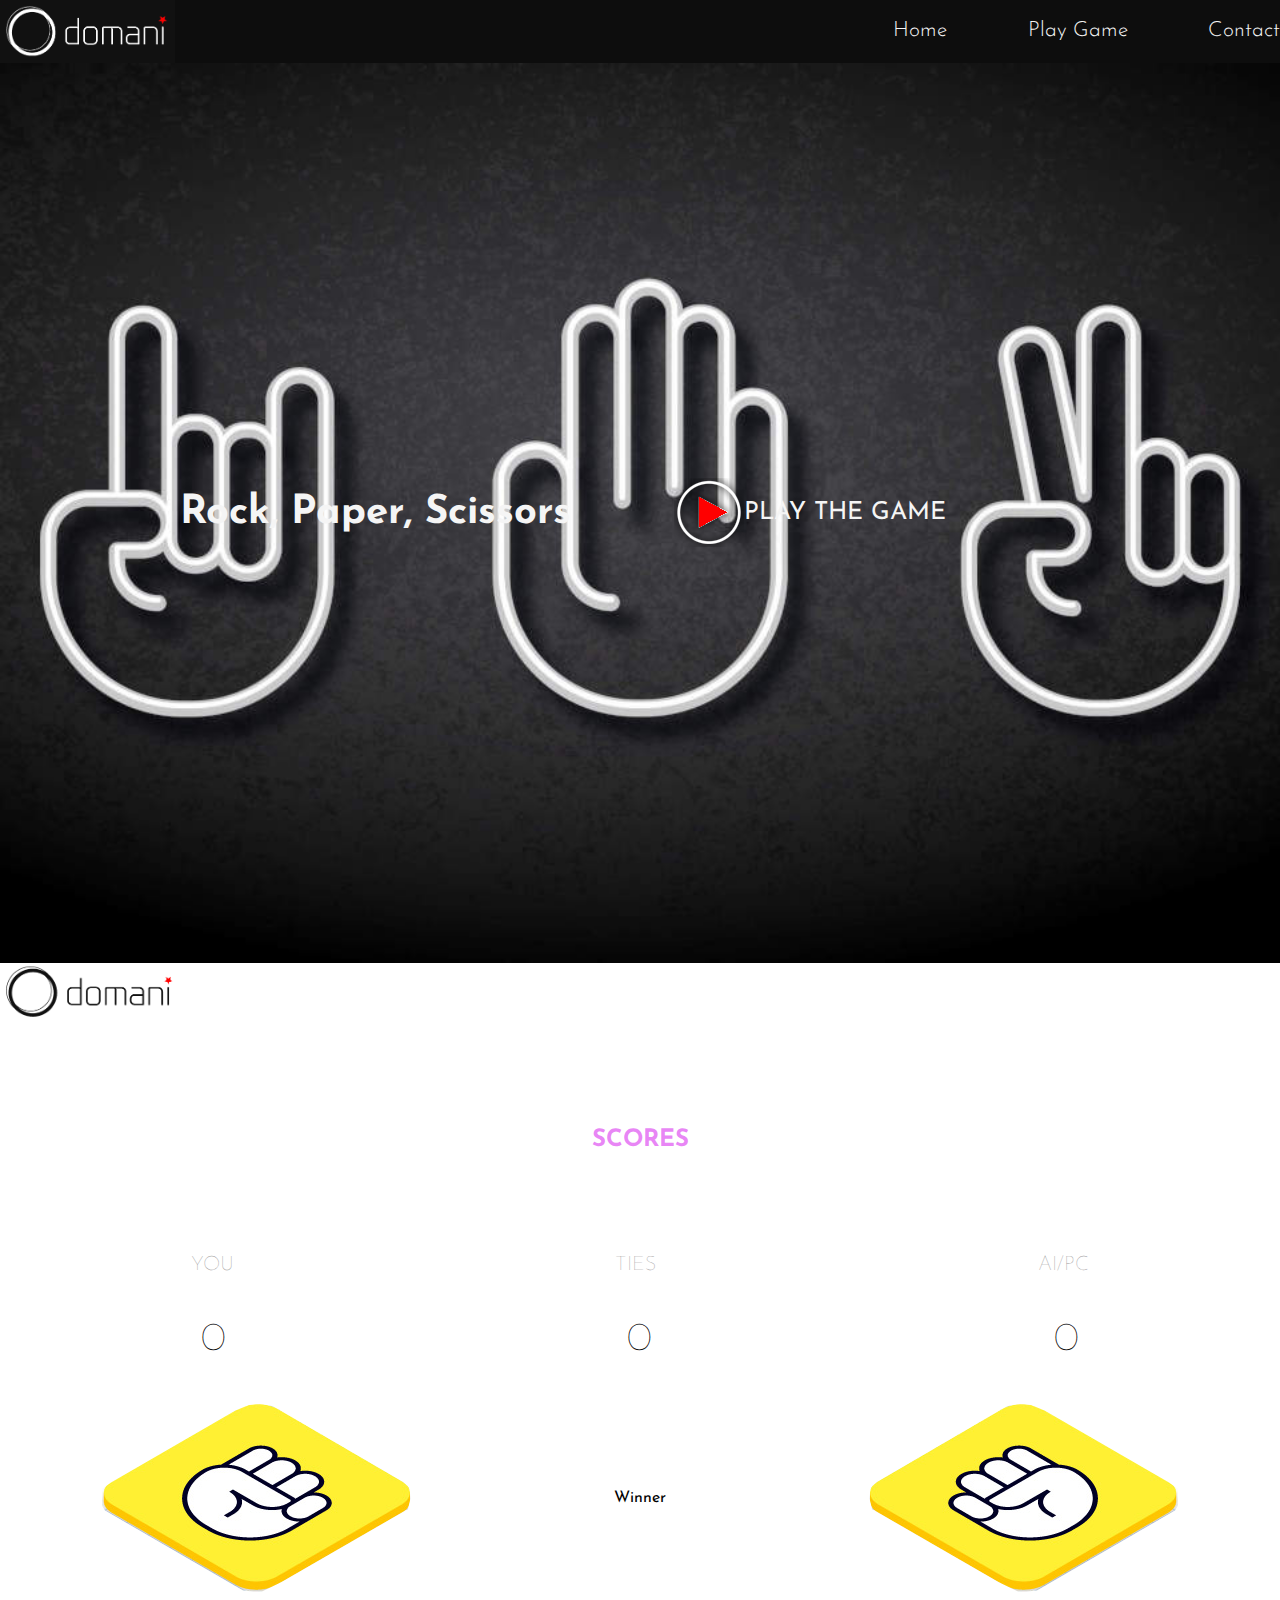
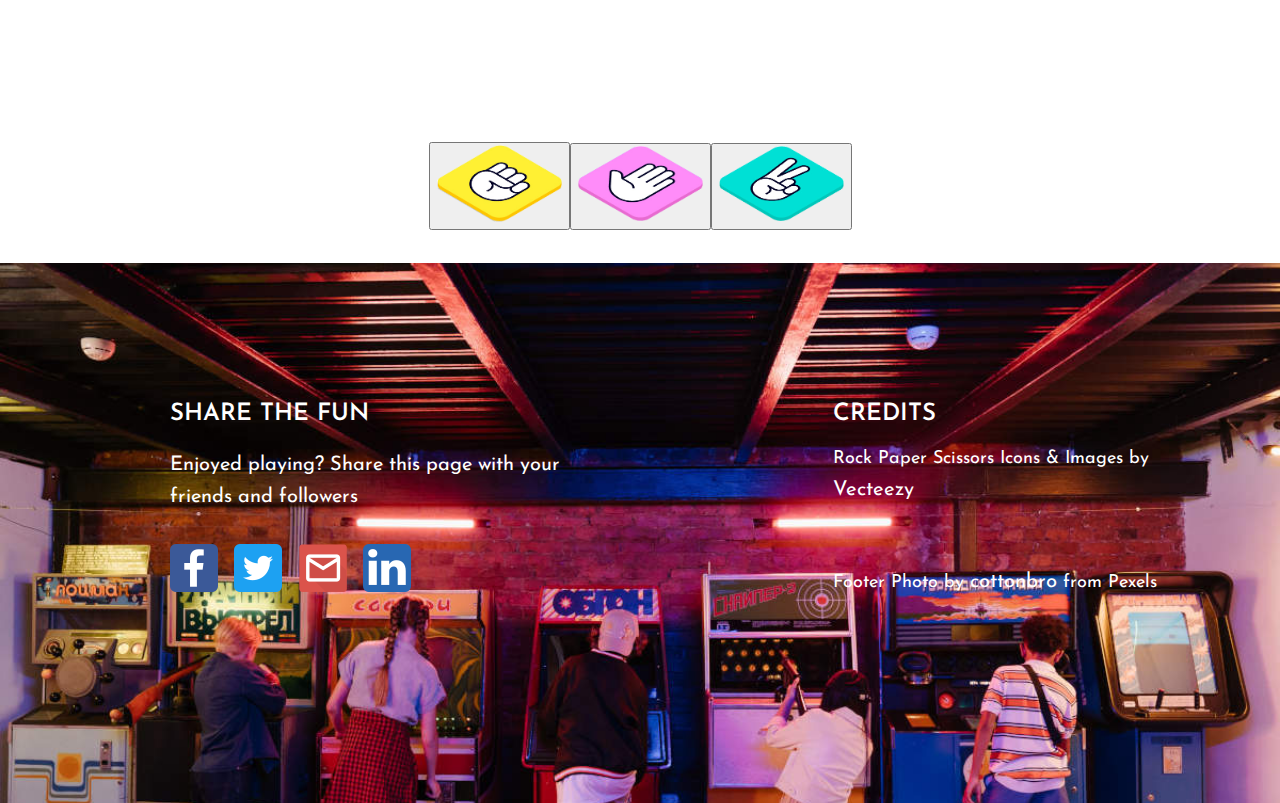
==== commit df647d17: "Edit index.html" ====
--- a/index.html
+++ b/index.html
@@ -52,13 +52,13 @@
                     </div>
                     <div id="game-score-titles">
                         <div id="player-score">
-                            WIN
+                            YOU
                         </div>
                         <div id="game-ties">
                             TIES
                         </div>
                         <div id="computer-score">
-                            WIN
+                            AI/PC
                         </div>
                     </div>
                     <div id="game-score-values">
